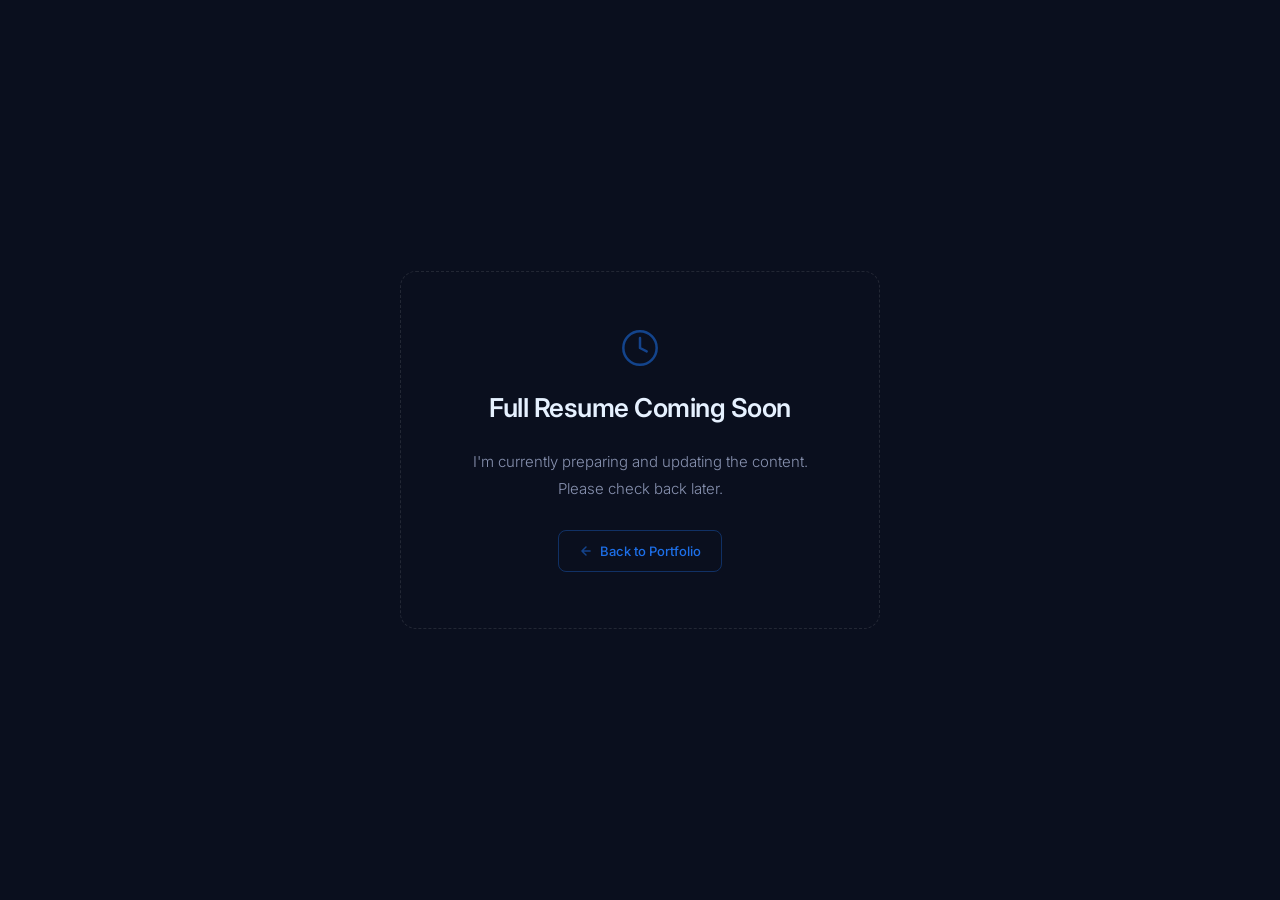
==== resume.html @ 494f28f0 "Add files via upload" ====
<!DOCTYPE html>
<html lang="en">
<head>
  <meta charset="UTF-8" />
  <meta name="viewport" content="width=device-width, initial-scale=1.0" />
  <title>Full Resume — Pattrawut Sukkaew</title>
  <meta name="description" content="Full resume of Pattrawut Sukkaew — coming soon." />

  <link rel="icon" type="image/svg+xml" href="favicon.svg" />
  <link rel="shortcut icon" href="favicon.svg" />

  <link rel="preconnect" href="https://fonts.googleapis.com" />
  <link rel="preconnect" href="https://fonts.gstatic.com" crossorigin />
  <link href="https://fonts.googleapis.com/css2?family=Inter:wght@300;400;500;600&family=Fira+Code:wght@400;500&display=swap" rel="stylesheet" />

  <style>
  :root {
    --bg:         #0a0f1e;
    --text:       #ccd6f6;
    --white:      #e6f1ff;
    --muted:      #8892b0;
    --faint:      #4a5568;
    --accent:     #1D6FE8;
    --accent-dim: rgba(29,111,232,0.08);
    --sans: 'Inter', 'San Francisco', 'Segoe UI', system-ui, sans-serif;
    --mono: 'SF Mono', 'Fira Code', 'Fira Mono', 'Roboto Mono', monospace;
    --ease: cubic-bezier(0.25, 0.46, 0.45, 0.94);
  }
  *, *::before, *::after { box-sizing: border-box; margin: 0; padding: 0; }
  html { overflow-x: hidden; }
  body {
    background: var(--bg);
    color: var(--text);
    font-family: var(--sans);
    font-weight: 300;
    line-height: 1.7;
    min-height: 100vh;
    display: flex;
    align-items: center;
    justify-content: center;
    padding: 24px;
    -webkit-font-smoothing: antialiased;
    -moz-osx-font-smoothing: grayscale;
  }
  a { color: inherit; text-decoration: none; }

  .placeholder {
    display: flex;
    flex-direction: column;
    align-items: center;
    justify-content: center;
    text-align: center;
    gap: 18px;
    max-width: 480px;
    width: 100%;
    padding: 56px 32px;
    border: 1px dashed rgba(255,255,255,0.10);
    border-radius: 16px;
    animation: fadeUp 0.5s var(--ease) both;
  }
  @keyframes fadeUp {
    from { opacity: 0; transform: translateY(12px); }
    to   { opacity: 1; transform: translateY(0); }
  }

  .placeholder svg { color: rgba(29,111,232,0.55); }

  .placeholder-title {
    font-size: clamp(20px, 4vw, 26px);
    font-weight: 600;
    color: var(--white);
    letter-spacing: -0.02em;
  }
  .placeholder-text {
    font-size: 15px;
    color: var(--muted);
    line-height: 1.8;
    max-width: 360px;
  }
  .placeholder-note {
    font-family: var(--mono);
    font-size: 12px;
    color: var(--faint);
    letter-spacing: 0.06em;
    margin-top: 2px;
  }

  .back-link {
    display: inline-flex;
    align-items: center;
    gap: 7px;
    margin-top: 10px;
    font-size: 13px;
    font-weight: 500;
    color: var(--accent);
    border: 1px solid rgba(29,111,232,0.35);
    padding: 9px 20px;
    border-radius: 8px;
    transition: background 0.22s, border-color 0.22s, transform 0.22s;
  }
  .back-link:hover {
    background: var(--accent-dim);
    border-color: rgba(29,111,232,0.6);
    transform: translateY(-1px);
  }
  .back-link svg { transition: transform 0.22s; }
  .back-link:hover svg { transform: translateX(-2px); }
  </style>
</head>
<body>
  <main class="placeholder">
    <svg width="40" height="40" viewBox="0 0 24 24" fill="none" stroke="currentColor" stroke-width="1.5" stroke-linecap="round" stroke-linejoin="round">
      <circle cx="12" cy="12" r="10"/><polyline points="12 6 12 12 16 14"/>
    </svg>
    <h1 class="placeholder-title">Full Resume Coming Soon</h1>
    <p class="placeholder-text">I'm currently preparing and updating the content. Please check back later.</p>
    <a href="index.html" class="back-link">
      <svg width="14" height="14" viewBox="0 0 24 24" fill="none" stroke="currentColor" stroke-width="2.5" stroke-linecap="round" stroke-linejoin="round"><path d="M19 12H5M12 19l-7-7 7-7"/></svg>
      Back to Portfolio
    </a>
  </main>
</body>
</html>
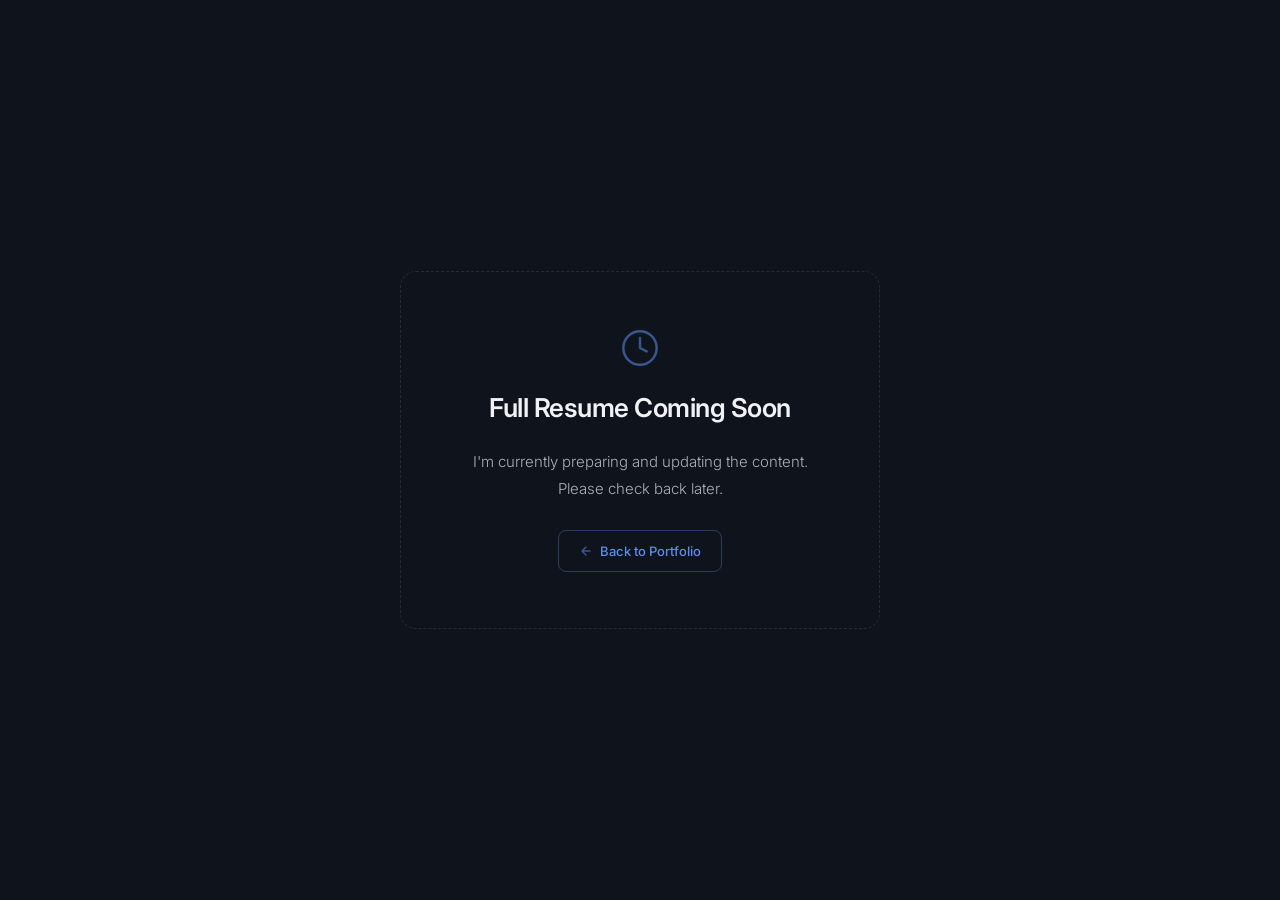
==== commit cd67ddef: "Add files via upload" ====
--- a/resume.html
+++ b/resume.html
@@ -15,13 +15,13 @@
 
   <style>
   :root {
-    --bg:         #0a0f1e;
-    --text:       #ccd6f6;
-    --white:      #e6f1ff;
-    --muted:      #8892b0;
-    --faint:      #4a5568;
-    --accent:     #1D6FE8;
-    --accent-dim: rgba(29,111,232,0.08);
+    --bg:         #0f131b;
+    --text:       #d8dbe2;
+    --white:      #f0f2f6;
+    --muted:      #aab0bc;
+    --faint:      #7a818e;
+    --accent:     #5B8DEF;
+    --accent-dim: rgba(91,141,239,0.10);
     --sans: 'Inter', 'San Francisco', 'Segoe UI', system-ui, sans-serif;
     --mono: 'SF Mono', 'Fira Code', 'Fira Mono', 'Roboto Mono', monospace;
     --ease: cubic-bezier(0.25, 0.46, 0.45, 0.94);
@@ -63,7 +63,7 @@
     to   { opacity: 1; transform: translateY(0); }
   }
 
-  .placeholder svg { color: rgba(29,111,232,0.55); }
+  .placeholder svg { color: rgba(91,141,239,0.55); }
 
   .placeholder-title {
     font-size: clamp(20px, 4vw, 26px);
@@ -93,14 +93,14 @@
     font-size: 13px;
     font-weight: 500;
     color: var(--accent);
-    border: 1px solid rgba(29,111,232,0.35);
+    border: 1px solid rgba(91,141,239,0.35);
     padding: 9px 20px;
     border-radius: 8px;
     transition: background 0.22s, border-color 0.22s, transform 0.22s;
   }
   .back-link:hover {
     background: var(--accent-dim);
-    border-color: rgba(29,111,232,0.6);
+    border-color: rgba(91,141,239,0.6);
     transform: translateY(-1px);
   }
   .back-link svg { transition: transform 0.22s; }
